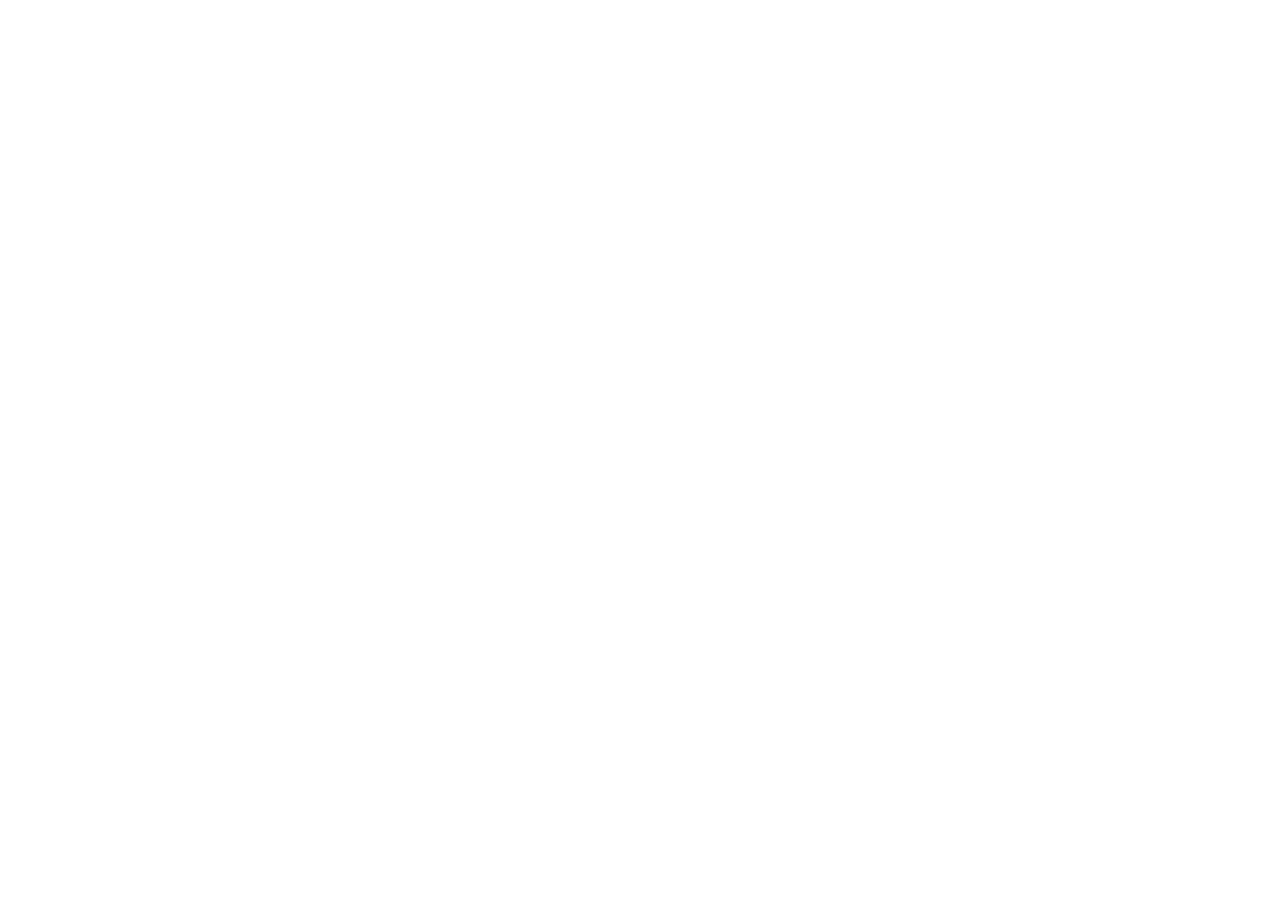
==== index.html @ 7cf7f5d5 "first" ====
<!DOCTYPE html>
<html lang="en">
<head>
    <meta charset="UTF-8">
    <meta name="viewport" content="width=device-width, initial-scale=1.0">
    <link rel="stylesheet" href="style/style.css">
    <title>Webshop</title>
</head>
<body>
    
</body>
</html>
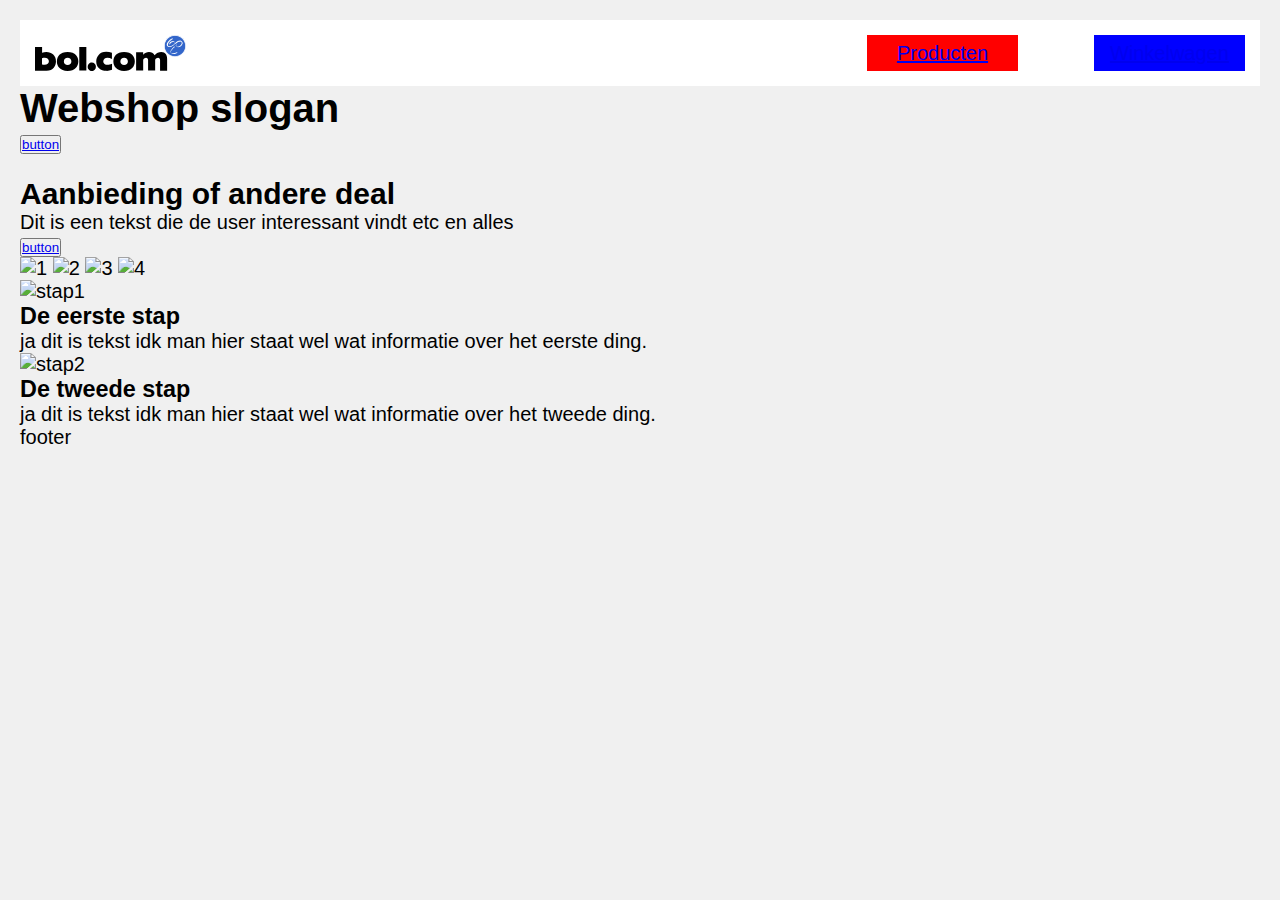
==== commit c2c72932: "header" ====
--- a/index.html
+++ b/index.html
@@ -1,12 +1,52 @@
 <!DOCTYPE html>
 <html lang="en">
+
 <head>
     <meta charset="UTF-8">
     <meta name="viewport" content="width=device-width, initial-scale=1.0">
-    <link rel="stylesheet" href="style/style.css">
-    <title>Webshop</title>
+    <link rel="stylesheet" href="style/landingsPage.css">
+    <title>Landingspage</title>
 </head>
+
 <body>
-    
+    <header>
+        <nav>
+            <img id="headerLogo" src="img/Bol.com_logo.svg" alt="logo">
+            <a id="productListLink" href="productList.html">Producten</a>
+            <a id="cartLink" href="cart.html">Winkelwagen</a>
+        </nav>
+    </header>
+
+    <section id="eyecatcher">
+        <h1>Webshop slogan</h1>
+        <button><a href="product.html">button</a></button>
+        <img id="eyecatcherImg" src="" alt="">
+    </section>
+
+    <main>
+        <section id="aanbiedingen">
+            <img src="" alt="">
+            <h2>Aanbieding of andere deal</h2>
+            <p>Dit is een tekst die de user interessant vindt etc en alles</p>
+            <button><a href="product.html">button</a></button>
+        </section>
+        <section id="aanbiedingenImages">
+            <img src="" alt="1" class="aanbiedingen">
+            <img src="" alt="2" class="aanbiedingen">
+            <img src="" alt="3" class="aanbiedingen">
+            <img src="" alt="4" class="aanbiedingen">
+        </section>
+        <section id="info">
+            <img src="" alt="stap1">
+            <h3>De eerste stap</h3>
+            <p>ja dit is tekst idk man hier staat wel wat informatie over het eerste ding.</p>
+            <img src="" alt="stap2">
+            <h3>De tweede stap</h3>
+            <p>ja dit is tekst idk man hier staat wel wat informatie over het tweede ding.</p>
+        </section>
+    </main>
+
+    <footer>footer</footer>
 </body>
+
 </html>--- a/style/landingsPage.css
+++ b/style/landingsPage.css
@@ -0,0 +1,50 @@
+* {
+    margin: 0;
+    padding: 0;
+    box-sizing: border-box;
+}
+
+html {
+    font-size: 62.5%;
+    font-family: sans-serif;
+}
+
+body {
+    font-size: 2rem;
+    padding: 2rem;
+    background-color: #F0F0F0;
+}
+
+nav {
+    background-color: white;
+    padding: 1.5rem;
+    display: grid;
+    grid-template-columns: repeat(16, 1fr);
+    grid-template-rows: 1fr;
+}
+
+#headerLogo {
+    object-fit: cover;
+    width: 100%;
+    max-height: 100%;
+    grid-column: 1 / 3;
+    display: flex;
+    justify-content: center;
+    align-items: center;
+}
+
+#productListLink {
+    grid-column: 12 / 14;
+    background-color: red;
+    display: flex;
+    justify-content: center;
+    align-items: center;
+}
+
+#cartLink {
+    grid-column: 15 / 17;
+    background-color: blue;
+    display: flex;
+    justify-content: center;
+    align-items: center;
+}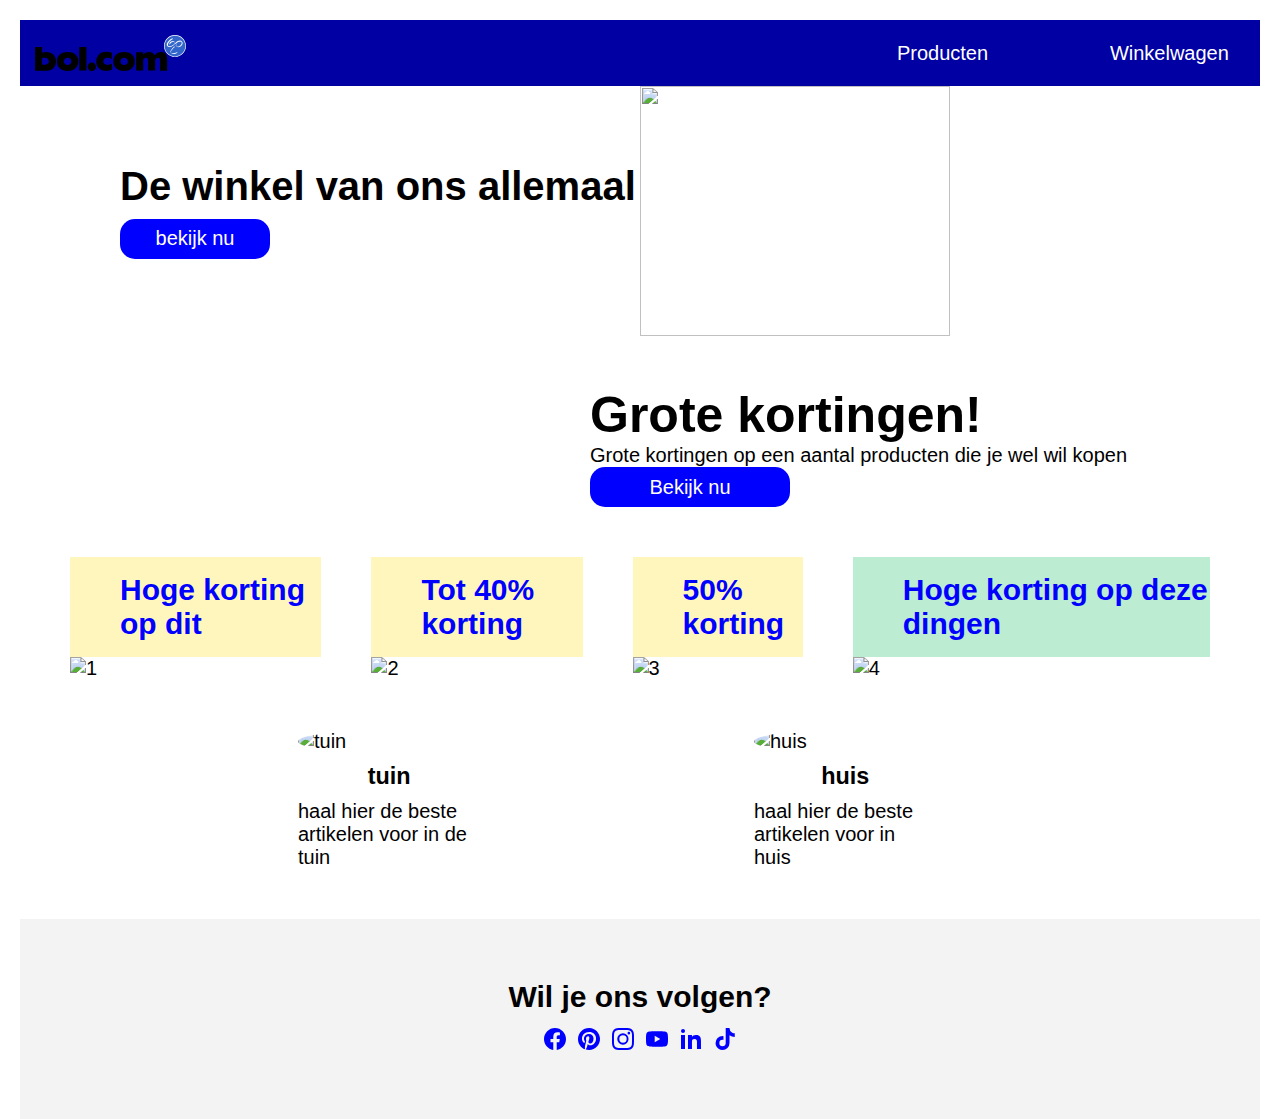
==== commit d044d60f: "images en wat extra's" ====
--- a/index.html
+++ b/index.html
@@ -12,41 +12,85 @@
     <header>
         <nav>
             <img id="headerLogo" src="img/Bol.com_logo.svg" alt="logo">
-            <a id="productListLink" href="productList.html">Producten</a>
+            <a title="producten" id="productListLink" href="productList.html">Producten</a>
             <a id="cartLink" href="cart.html">Winkelwagen</a>
         </nav>
     </header>
 
     <section id="eyecatcher">
-        <h1>Webshop slogan</h1>
-        <button><a href="product.html">button</a></button>
-        <img id="eyecatcherImg" src="" alt="">
+        <div>
+            <h1>De winkel van ons allemaal</h1>
+            <a href="product.html">bekijk nu</a>
+        </div>
+        <img
+            src="https://bol.images.contentstack.eu/v3/assets/bltf814e9f78be52b93/blt00f3c2ed61197282/665c9a7c7afcbb1c174134fd/NBA_Vaderdag_strik_Content_stack_3840x1440.jpg?environment=blt0fb12aeb38c76113&locale=nl-nl&quality=80&auto=webp&crop=1920%2C1080&dpr=2&width=576">
     </section>
 
     <main>
         <section id="aanbiedingen">
-            <img src="" alt="">
-            <h2>Aanbieding of andere deal</h2>
-            <p>Dit is een tekst die de user interessant vindt etc en alles</p>
-            <button><a href="product.html">button</a></button>
+            <img src="https://bol.images.contentstack.eu/v3/assets/bltf814e9f78be52b93/blt5104f1df7a6d0809/6503fd2246d789bfd94e6d19/Alle_aanbiedingen_2.jpg?environment=blt0fb12aeb38c76113&locale=nl-nl&quality=80&auto=webp&crop=16%3A9&width=736"
+                alt="">
+            <div>
+                <h2>Grote kortingen!</h2>
+                <p>Grote kortingen op een aantal producten die je wel wil kopen</p>
+                <a href="product.html">Bekijk nu</a>
+            </div>
         </section>
         <section id="aanbiedingenImages">
-            <img src="" alt="1" class="aanbiedingen">
-            <img src="" alt="2" class="aanbiedingen">
-            <img src="" alt="3" class="aanbiedingen">
-            <img src="" alt="4" class="aanbiedingen">
+            <div class="aanbiedingen">
+                <div class="aanbiedingenImages--text">
+                    <p>Hoge korting op dit</p>
+                </div>
+                <img src="https://media.s-bol.com/gEvKj3RRZKrY/rk9MMWL/741x300.png" alt="1"
+                    class="aanbiedingenImages--image">
+            </div>
+            <div class="aanbiedingen">
+                <div class="aanbiedingenImages--text">
+                    <p>Tot 40% korting</p>
+                </div>
+                <img src="https://media.s-bol.com/N6kyMEVBR9WN/R61zr7E/741x300.png" alt="2"
+                    class="aanbiedingenImages--image">
+            </div>
+            <div class="aanbiedingen">
+                <div class="aanbiedingenImages--text">
+                    <p>50% korting</p>
+                </div>
+                <img src="https://media.s-bol.com/g9ZX8GX6Mv16/L9PPLDp/741x300.png" alt="3"
+                    class="aanbiedingenImages--image">
+            </div>
+            <div class="aanbiedingen">
+                <div class="aanbiedingenImages--text_2">
+                    <p>Hoge korting op deze dingen</p>
+                </div>
+                <img src="https://media.s-bol.com/gEBJKExxXKPZ/kR7BX9r/741x300.png" alt="4"
+                    class="aanbiedingenImages--image">
+            </div>
         </section>
         <section id="info">
-            <img src="" alt="stap1">
-            <h3>De eerste stap</h3>
-            <p>ja dit is tekst idk man hier staat wel wat informatie over het eerste ding.</p>
-            <img src="" alt="stap2">
-            <h3>De tweede stap</h3>
-            <p>ja dit is tekst idk man hier staat wel wat informatie over het tweede ding.</p>
+            <div id="info--tuin" class="imageMetInfo">
+                <img src="https://media.s-bol.com/J986nRGw0op9/R6LKLqK/512x341.jpg" alt="tuin">
+                <h3>tuin</h3>
+                <p>haal hier de beste artikelen voor in de tuin</p>
+            </div>
+            <div id="info--huis" class="imageMetInfo">
+                <img src="https://media.s-bol.com/mg3pMrJEGQZr/J66k6kP/384x512.jpg" alt="huis">
+                <h3>huis</h3>
+                <p>haal hier de beste artikelen voor in huis</p>
+            </div>
         </section>
     </main>
 
-    <footer>footer</footer>
+    <footer>
+        <p>Wil je ons volgen?</p>
+        <div>
+            <a href="//www.facebook.com/bolpuntcom" target="_blank"><img id="facebook" src="img/facebook.svg"></a>
+            <a href="//www.pinterest.com/bol" target="_blank"><img src="img/pinterest.svg"></a>
+            <a href="//www.instagram.com/bol" target="_blank"><img src="img/instagram.svg"></a>
+            <a href="//www.youtube.com/user/bolcom" target="_blank"><img src="img/youtube.svg"></a>
+            <a href="//www.linkedin.com/company/11699" target="_blank"><img src="img/linkedin.svg"></a>
+            <a href="//www.tiktok.com/@bol" target="_blank"><img src="img/tiktok.svg"></a>
+        </div>
+    </footer>
 </body>
 
 </html>--- a/style/landingsPage.css
+++ b/style/landingsPage.css
@@ -11,16 +11,24 @@
 
 body {
     font-size: 2rem;
-    padding: 2rem;
-    background-color: #F0F0F0;
+    padding: 2rem 2rem 0rem 2rem;
+    background-color: white;
 }
 
 nav {
-    background-color: white;
+    background-color: #0000A3;
     padding: 1.5rem;
     display: grid;
     grid-template-columns: repeat(16, 1fr);
     grid-template-rows: 1fr;
+}
+
+nav > a{
+    color: white;
+}
+
+a{
+    text-decoration: none;
 }
 
 #headerLogo {
@@ -35,7 +43,6 @@
 
 #productListLink {
     grid-column: 12 / 14;
-    background-color: red;
     display: flex;
     justify-content: center;
     align-items: center;
@@ -43,8 +50,158 @@
 
 #cartLink {
     grid-column: 15 / 17;
+    display: flex;
+    justify-content: center;
+    align-items: center;
+}
+
+#eyecatcher{
+    display: flex;
+    flex-direction: column;
+    justify-content: center;
+    height: 25rem;
+}
+
+#eyecatcher > div{
+    position: absolute;
+    display: flex;
+    flex-direction: column;
+    gap: 1rem;
+    margin-left: 10rem;
+}
+
+#eyecatcher > div > a{
+    display: flex;
+    justify-content: center;
+    align-items: center;
+    width: 15rem;
+    height: 4rem;
+    border-radius: 1.5rem;
+    background-color: #0000FF;
+    color: white;
+}
+
+#eyecatcher > img{
+    width: 50%;
+    height: 100%;
+    align-self: flex-end;
+    object-fit: cover;
+}
+
+main{
+    display: flex;
+    flex-direction: column;
+    padding: 5rem;
+}
+
+#aanbiedingen{
+    display: flex;
+    gap: 2rem;
+    margin-bottom: 5rem;
+}
+
+#aanbiedingen > img{
+    width: 50rem;
+}
+
+#aanbiedingen > div{
+    display: flex;
+    flex-direction: column;
+    justify-content: space-around;
+}
+
+#aanbiedingen > div > h2{
+    font-size: 5rem;
+}
+
+#aanbiedingen > div > a{
+    width: 20rem;
+    height: 4rem;
+    text-decoration: none;
+    display: flex;
+    justify-content: center;
+    align-items: center;
     background-color: blue;
-    display: flex;
-    justify-content: center;
-    align-items: center;
+    color: white;
+    border-radius: 1.5rem;
+}
+
+#aanbiedingenImages{
+    display: flex;
+    justify-content: space-evenly;
+    gap: 5rem;
+    margin-bottom: 5rem;
+}
+
+.aanbiedingen > div{
+    display: flex;
+    align-items: center;
+    padding-left: 5rem;
+    height: 10rem;
+}
+
+.aanbiedingen > div > p{
+    color: blue;
+    font-size: 3rem;
+    font-weight: bold;
+}
+
+.aanbiedingenImages--text{
+    background-color: #FFF6BD;
+}
+
+.aanbiedingenImages--text_2{
+    background-color: #BCECD2;
+}
+
+.aanbiedingenImages--image{
+    width: 100%;
+}
+
+#info{
+    /* display: flex;
+    justify-content: space-around; */
+    height: 100%;
+    display: grid;
+    grid-template-columns: repeat(5, 1fr);
+}
+
+#info--tuin{
+    grid-column: 2/3;
+}
+
+#info--huis{
+    grid-column: 4/5;
+}
+
+.imageMetInfo{
+    display: flex;
+    flex-direction: column;
+    align-items: center;    
+    width: 80%;
+    gap: 1rem;
+}
+
+.imageMetInfo > img{
+    width: 100%;
+    height: 50%;
+    border-radius: 50%;
+    object-fit: cover;
+}
+
+footer{
+    height: 20rem;
+    background-color: #F3F3F3;
+    display: flex;
+    flex-direction: column;
+    align-items: center;
+    justify-content: center;
+    gap: 1rem;
+    font-size: 3rem;
+    font-weight: bold;
+}
+
+footer > div{
+    display: flex;
+    gap: 1rem;
 }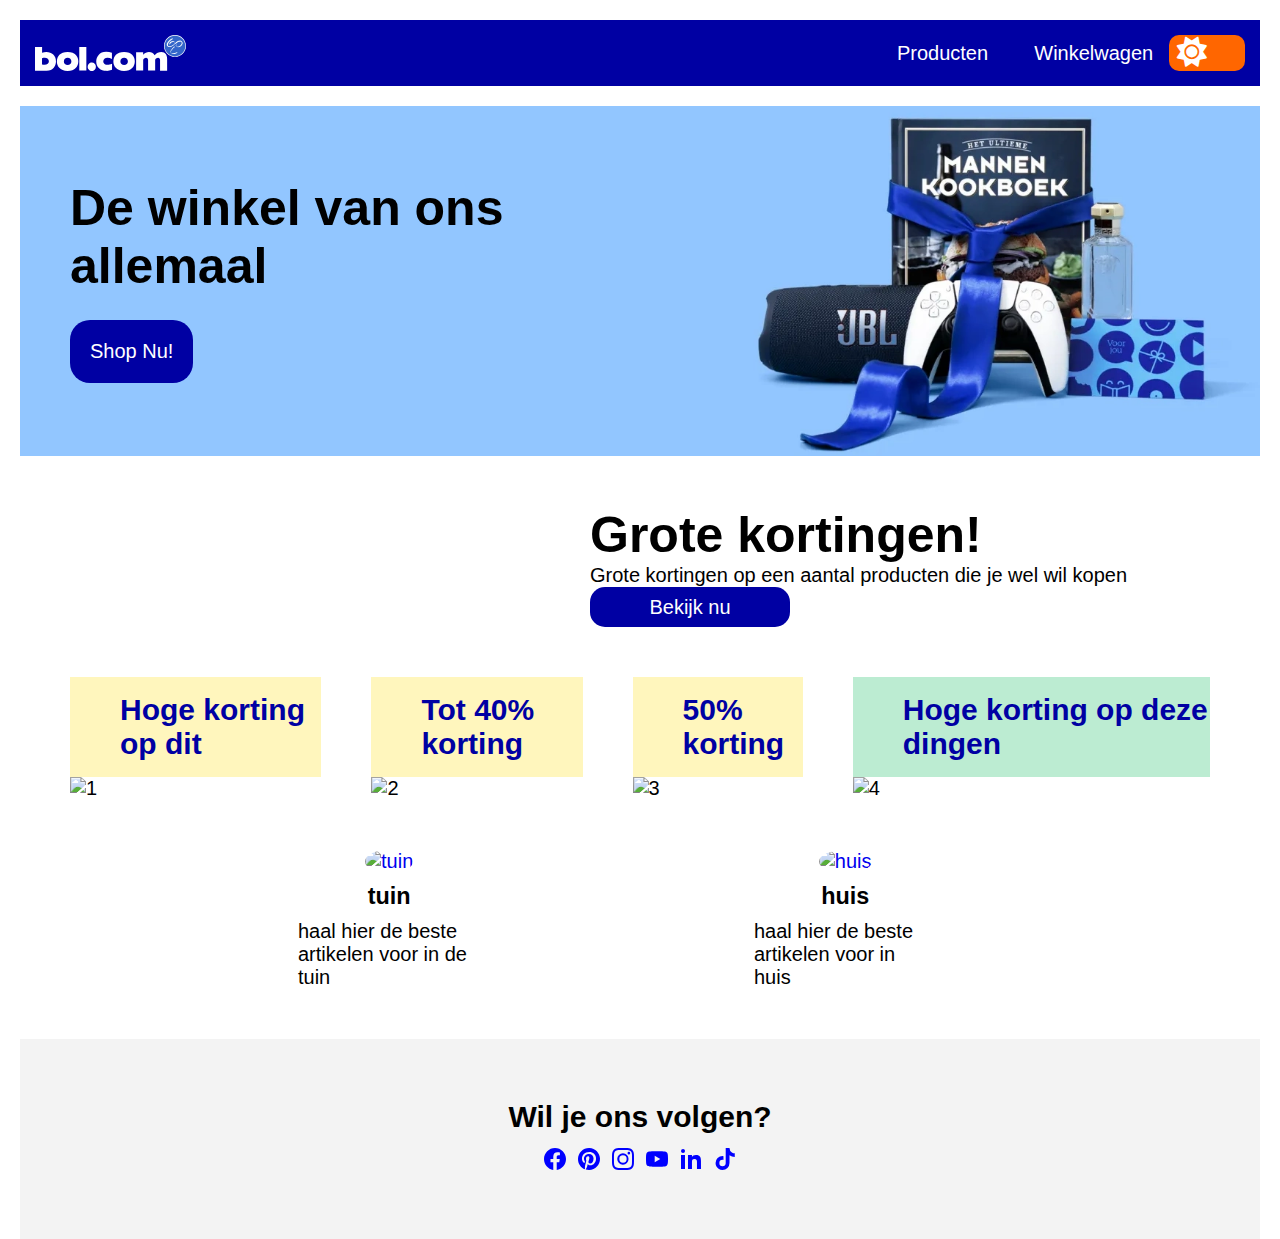
==== commit 9868ecc1: "heel veel gedaan" ====
--- a/index.html
+++ b/index.html
@@ -4,26 +4,36 @@
 <head>
     <meta charset="UTF-8">
     <meta name="viewport" content="width=device-width, initial-scale=1.0">
+    <title>Landingspage</title>
+    <link rel="stylesheet" href="https://cdnjs.cloudflare.com/ajax/libs/font-awesome/6.5.1/css/all.min.css">
     <link rel="stylesheet" href="style/landingsPage.css">
-    <title>Landingspage</title>
+    <link rel="stylesheet" href="style/header.css">
+    <link rel="stylesheet" href="style/footer.css">
+    <script src="js/darkmode.js" defer></script>
 </head>
 
 <body>
     <header>
         <nav>
-            <img id="headerLogo" src="img/Bol.com_logo.svg" alt="logo">
-            <a title="producten" id="productListLink" href="productList.html">Producten</a>
-            <a id="cartLink" href="cart.html">Winkelwagen</a>
+            <a id="headerLogo_a" href="index.html"><img id="headerLogo" src="img/Bol.com_logo.svg" alt="logo"></a>
+            <a class="textLink" title="producten" id="productListLink" href="productList.html">Producten</a>
+            <a class="textLink" id="cartLink" href="cart.html">Winkelwagen</a>
+            <button id="dark-mode-toggle">
+                <i class="fa-solid fa-sun"></i>
+                <i class="fa-solid fa-moon"></i>
+            </button>
         </nav>
     </header>
 
+
     <section id="eyecatcher">
-        <div>
-            <h1>De winkel van ons allemaal</h1>
-            <a href="product.html">bekijk nu</a>
+        <div id="eyecatcher--content">
+            <div id="eyecatcher--content--text">
+                <h1>De winkel van ons allemaal</h1>
+                <a href="productList.html">Shop Nu!</a>
+            </div>
+            <img id="eyecatcher--content--img" src="img/eyecatcher.webp">
         </div>
-        <img
-            src="https://bol.images.contentstack.eu/v3/assets/bltf814e9f78be52b93/blt00f3c2ed61197282/665c9a7c7afcbb1c174134fd/NBA_Vaderdag_strik_Content_stack_3840x1440.jpg?environment=blt0fb12aeb38c76113&locale=nl-nl&quality=80&auto=webp&crop=1920%2C1080&dpr=2&width=576">
     </section>
 
     <main>
@@ -33,7 +43,7 @@
             <div>
                 <h2>Grote kortingen!</h2>
                 <p>Grote kortingen op een aantal producten die je wel wil kopen</p>
-                <a href="product.html">Bekijk nu</a>
+                <a href="productList.html">Bekijk nu</a>
             </div>
         </section>
         <section id="aanbiedingenImages">
@@ -68,12 +78,16 @@
         </section>
         <section id="info">
             <div id="info--tuin" class="imageMetInfo">
-                <img src="https://media.s-bol.com/J986nRGw0op9/R6LKLqK/512x341.jpg" alt="tuin">
+                <a href="productList.html">
+                    <img src="https://media.s-bol.com/J986nRGw0op9/R6LKLqK/512x341.jpg" alt="tuin">
+                </a>
                 <h3>tuin</h3>
                 <p>haal hier de beste artikelen voor in de tuin</p>
             </div>
             <div id="info--huis" class="imageMetInfo">
-                <img src="https://media.s-bol.com/mg3pMrJEGQZr/J66k6kP/384x512.jpg" alt="huis">
+                <a href="productList.html">
+                    <img src="https://media.s-bol.com/mg3pMrJEGQZr/J66k6kP/384x512.jpg" alt="huis">
+                </a>
                 <h3>huis</h3>
                 <p>haal hier de beste artikelen voor in huis</p>
             </div>
--- a/style/landingsPage.css
+++ b/style/landingsPage.css
@@ -6,85 +6,51 @@
 
 html {
     font-size: 62.5%;
-    font-family: sans-serif;
 }
 
 body {
     font-size: 2rem;
     padding: 2rem 2rem 0rem 2rem;
     background-color: white;
-}
-
-nav {
-    background-color: #0000A3;
-    padding: 1.5rem;
-    display: grid;
-    grid-template-columns: repeat(16, 1fr);
-    grid-template-rows: 1fr;
-}
-
-nav > a{
-    color: white;
-}
-
-a{
-    text-decoration: none;
-}
-
-#headerLogo {
-    object-fit: cover;
-    width: 100%;
-    max-height: 100%;
-    grid-column: 1 / 3;
-    display: flex;
-    justify-content: center;
-    align-items: center;
-}
-
-#productListLink {
-    grid-column: 12 / 14;
-    display: flex;
-    justify-content: center;
-    align-items: center;
-}
-
-#cartLink {
-    grid-column: 15 / 17;
-    display: flex;
-    justify-content: center;
-    align-items: center;
+    font-family: sans-serif;
 }
 
 #eyecatcher{
+    height: 35rem;
+}
+
+#eyecatcher--content{
+    display: flex;
+    justify-content: center;
+    height: 100%;
+}
+
+#eyecatcher--content--text{
+    background-color: #92c6ff;
     display: flex;
     flex-direction: column;
     justify-content: center;
-    height: 25rem;
+    padding: 5rem;
+    gap: 10%;
 }
 
-#eyecatcher > div{
-    position: absolute;
-    display: flex;
-    flex-direction: column;
-    gap: 1rem;
-    margin-left: 10rem;
+#eyecatcher--content--text > h1{
+    font-size: 5rem;
 }
 
-#eyecatcher > div > a{
-    display: flex;
-    justify-content: center;
-    align-items: center;
-    width: 15rem;
-    height: 4rem;
-    border-radius: 1.5rem;
-    background-color: #0000FF;
+#eyecatcher--content--text > a{
+    background-color: var(--blue);
     color: white;
+    width: max-content;
+    padding: 2rem;
+    border-radius: 2rem;
 }
 
-#eyecatcher > img{
-    width: 50%;
-    height: 100%;
-    align-self: flex-end;
+#eyecatcher--content--text.dark-mode > a{
+    background-color: var(--blue-dark);
+}
+
+#eyecatcher--content--img{
     object-fit: cover;
 }
 
@@ -121,7 +87,7 @@
     display: flex;
     justify-content: center;
     align-items: center;
-    background-color: blue;
+    background-color: var(--blue);
     color: white;
     border-radius: 1.5rem;
 }
@@ -141,7 +107,7 @@
 }
 
 .aanbiedingen > div > p{
-    color: blue;
+    color: var(--blue);
     font-size: 3rem;
     font-weight: bold;
 }
@@ -182,26 +148,9 @@
     gap: 1rem;
 }
 
-.imageMetInfo > img{
+.imageMetInfo > a > img{
     width: 100%;
-    height: 50%;
+    height: 30rem;
     border-radius: 50%;
     object-fit: cover;
 }
-
-footer{
-    height: 20rem;
-    background-color: #F3F3F3;
-    display: flex;
-    flex-direction: column;
-    align-items: center;
-    justify-content: center;
-    gap: 1rem;
-    font-size: 3rem;
-    font-weight: bold;
-}
-
-footer > div{
-    display: flex;
-    gap: 1rem;
-}--- a/style/header.css
+++ b/style/header.css
@@ -0,0 +1,133 @@
+:root {
+    --blue: #0000A3;
+    --blue-dark: #05057A;
+}
+
+nav {
+    background-color: var(--blue);
+    padding: 1.5rem;
+    display: grid;
+    grid-template-columns: repeat(16, 1fr);
+    grid-template-rows: 1fr;
+    margin-bottom: 2rem;
+}
+
+a {
+    text-decoration: none;
+}
+
+#headerLogo_a {
+    width: 200%;
+}
+
+#headerLogo {
+    object-fit: cover;
+    width: 100%;
+    max-height: 100%;
+    grid-column: 1 / 3;
+    display: flex;
+    justify-content: center;
+    align-items: center;
+}
+
+.textLink {
+    color: white;
+    display: flex;
+    justify-content: center;
+    align-items: center;
+}
+
+.textLink:hover {
+    text-decoration: underline;
+}
+
+#productListLink {
+    grid-column: 12 / 14;
+}
+
+#cartLink {
+    grid-column: 14 / 16;
+}
+
+body.dark-mode {
+    background-color: #121212;
+    color: #ffffff;
+}
+
+footer.dark-mode {
+    background-color: #1f1f1f;
+}
+
+nav.dark-mode {
+    background-color: var(--blue-dark);
+}
+
+#dark-mode-toggle {
+    grid-column: 16 / 18;
+    height: 100%;
+    font-size: 3rem;
+    background-color: #ff6600;
+    color: #ffffff;
+    border: none;
+    border-radius: 1rem;
+    cursor: pointer;
+}
+
+.fa-solid {
+    animation-duration: 0.5s;
+    animation-fill-mode: forwards;
+    
+}
+
+.fa-moon{
+    opacity: 0;
+    transform: translateX(-100%);
+}
+
+@keyframes fadeout {
+    from {
+        opacity: 1;
+        transform: translateX(0%);
+    }
+
+    to {
+        opacity: 0;
+        transform: translateX(100%);
+    }
+}
+
+@keyframes fadeout-sun {
+    from {
+        opacity: 1;
+        transform: translateX(0%);
+    }
+
+    to {
+        opacity: 0;
+        transform: translateX(-100%);
+    }
+}
+
+@keyframes fadein {
+    from {
+        opacity: 0;
+        transform: translateX(100%);
+    }
+
+    to {
+        opacity: 1;
+        transform: translateX(0%);
+    }
+}
+
+@keyframes fadein-sun {
+    from {
+        opacity: 0;
+        transform: translateX(-100%);
+    }
+
+    to {
+        opacity: 1;
+        transform: translateX(0%);
+    }
+}--- a/style/footer.css
+++ b/style/footer.css
@@ -0,0 +1,20 @@
+footer{
+    height: 20rem;
+    background-color: #F3F3F3;
+    display: flex;
+    flex-direction: column;
+    align-items: center;
+    justify-content: center;
+    gap: 1rem;
+    font-size: 3rem;
+    font-weight: bold;
+}
+
+footer > div{
+    display: flex;
+    gap: 1rem;
+}
+
+footer.dark-mode > div > a > img{
+    filter: contrast(0.5);
+}